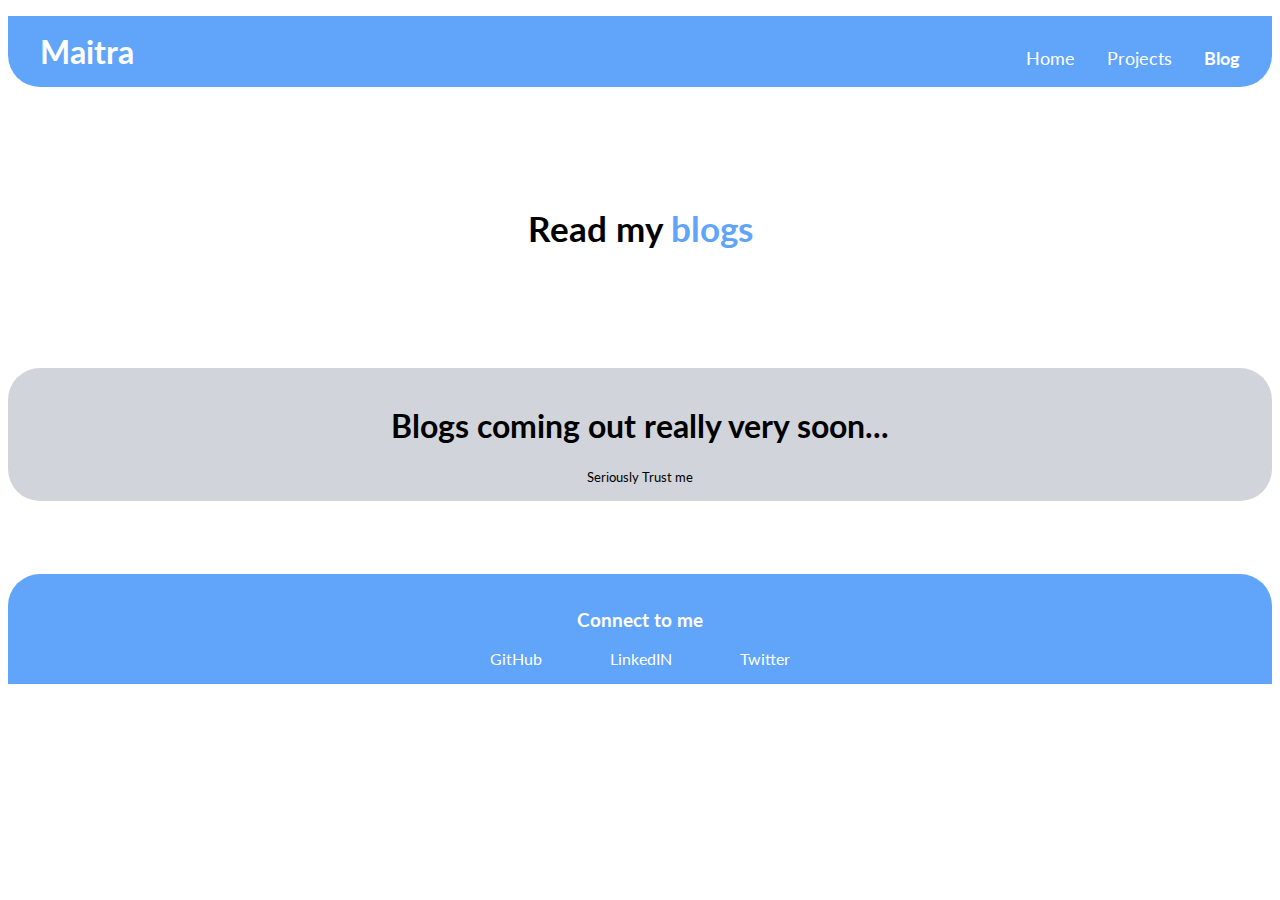
==== blogs.html @ 742de064 "blog basics done" ====
<!DOCTYPE html>
<html lang="en">
<head>
    <meta charset="UTF-8">
    <meta http-equiv="X-UA-Compatible" content="IE=edge">
    <meta name="viewport" content="width=device-width, initial-scale=1.0">
    <title>Blogs</title>
    <link href="styles.css" rel="stylesheet" />
</head>
<body>
    
    <!-- Nav Bar-->

    <div class="navbar">
        
        
        <ul class="unordered">
            <a class="nav-header" href="link"> Maitra</a>
            <a class="links" id="active" href="blogs.html"> Blog</a>
            <a class="links" href="projects.html"> Projects</a>
            <a class="links" href="index.html"> Home</a> 
        </ul>


    </div>

    <header>
        
        <h1 style="text-align: center;">Read my <span class="inverted"> blogs </span></h1>

    </header>

    <section class="project-ow">

        <h1>Blogs coming out really very soon...</h1>
        <small>Seriously Trust me</small>

    </section>
<br><br><br>
    <footer class="footer">
        
        
        <ul class="unordered">
            <h3 class="footer-title"> Connect to me </h3>
            <a class="footer-links" href="https://github.com/maitrakhatri" > GitHub</a> 
            <a class="footer-links" href="https://www.linkedin.com/in/maitrakhatri/" > LinkedIN</a> 
            <a class="footer-links" href="https://twitter.com/maitrakhatri" > Twitter</a> 
        </ul>


    </footer>

</body>
</html>
---- styles.css ----
@import url('https://fonts.googleapis.com/css2?family=Lato:wght@500&display=swap');

:root {
    --bg-color: white;
    --plight: #93C5FD;
    --pdark: #60A5FA;
    --pfont: Lato;
    --offwhite: #D1D5DB;

}

body {
        background-color: var(--bg-color);
        font-family: var(--pfont)
}

.navbar {
    background-color: var(--pdark);
    max-height: 200px;
    border-bottom-left-radius: 2rem;
    border-bottom-right-radius: 2rem;
}

.nav-header {
    color: white;
    font-size: 2rem;
    text-align: left;
    text-decoration-line: none;
    font-weight: bold;
    padding-left: 1rem ;
}

.unordered {
    list-style: none;
    padding: 1rem;
}

.unordered .links {
    padding: 1rem;
    color: white;
    text-decoration-line: none;
    font-size: 1rem;
    float: right;
    font-size: 1.1rem;
}

#active {
    font-weight: bolder;
}

span {
    color: var(--pdark);
}

header {
    background-color: var(--bg-color);
    padding: 4rem;
    margin: 2rem;
    font-weight: bold;
    font-size: 1.1rem;
}

.image {
    max-width: 250px;
    float: left;
    padding-right: 10rem;
}

.header-title {
    color: var(--pdark);
}

.tech {
    padding: 1rem;
    background-color: var(--offwhite);
    text-align: center;
}

.projects {
    padding: 1rem;
    text-align: center;
}

.primary-btn {
    text-decoration-line: none;
    background-color: var(--pdark);
    padding: .7rem;
    border-radius: 2rem;
    color: white;
    
}

.blogs {
    padding: 1rem;
    margin-top: 1rem;
    background-color: var(--offwhite);
    text-align: center;
}

.secondary-btn {
    text-decoration-line: none;
    background-color: white;
    padding: .7rem;
    border-radius: 2rem;
    color: var(--pdark);
    border-style: solid;
    border-width: thin;
    margin: 1rem;
}

.footer {
    background-color: var(--pdark);
    max-height: 125px;
    border-top-left-radius: 2rem;
    border-top-right-radius: 2rem;
    text-align: center;
}

.footer-title {
    color: white;

}

.footer-links {
    color: white;
    text-decoration-line: none;
    padding: 2rem;
}

.project-ow {
    padding: 1rem;
    background-color: var(--offwhite);
    border-radius: 2rem;
    margin: auto;
    max-height: 250px;
    text-align: center;
}

.project-w {
    padding: 1rem;
    border-radius: 2rem;
    text-align: center;
    
}
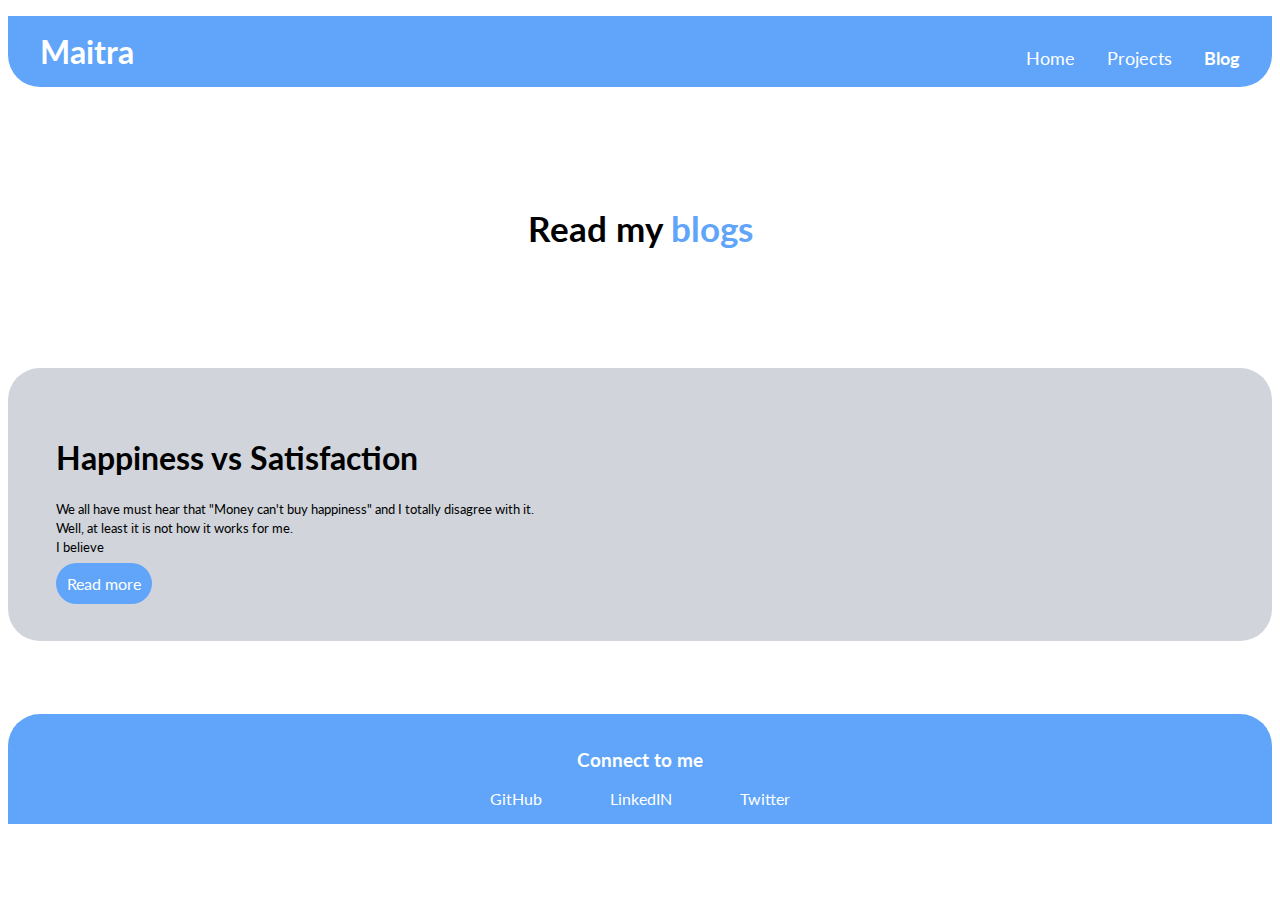
==== commit 67c868d1: "added blogs" ====
--- a/blogs.html
+++ b/blogs.html
@@ -30,12 +30,19 @@
 
     </header>
 
-    <section class="project-ow">
+    <section class="blog-ow">
 
-        <h1>Blogs coming out really very soon...</h1>
-        <small>Seriously Trust me</small>
+        <h1>Happiness vs Satisfaction</h1>
+        <small>We all have must hear that "Money can't buy happiness" and I totally disagree with it.<br>
+
+            Well, at least it is not how it works for me.<br>
+            
+            I believe </small><br><br>
+        <a href="https://maitrak.wixsite.com/maitrakhatri/post/happiness-vs-satisfaction" class="primary-btn"> Read more</a>
 
     </section>
+
+
 <br><br><br>
     <footer class="footer">
         
--- a/styles.css
+++ b/styles.css
@@ -141,4 +141,12 @@
     border-radius: 2rem;
     text-align: center;
     
+}
+
+.blog-ow {
+    padding: 3rem;
+    background-color: var(--offwhite);
+    border-radius: 2rem;
+    margin: auto;
+    max-height: 250px;
 }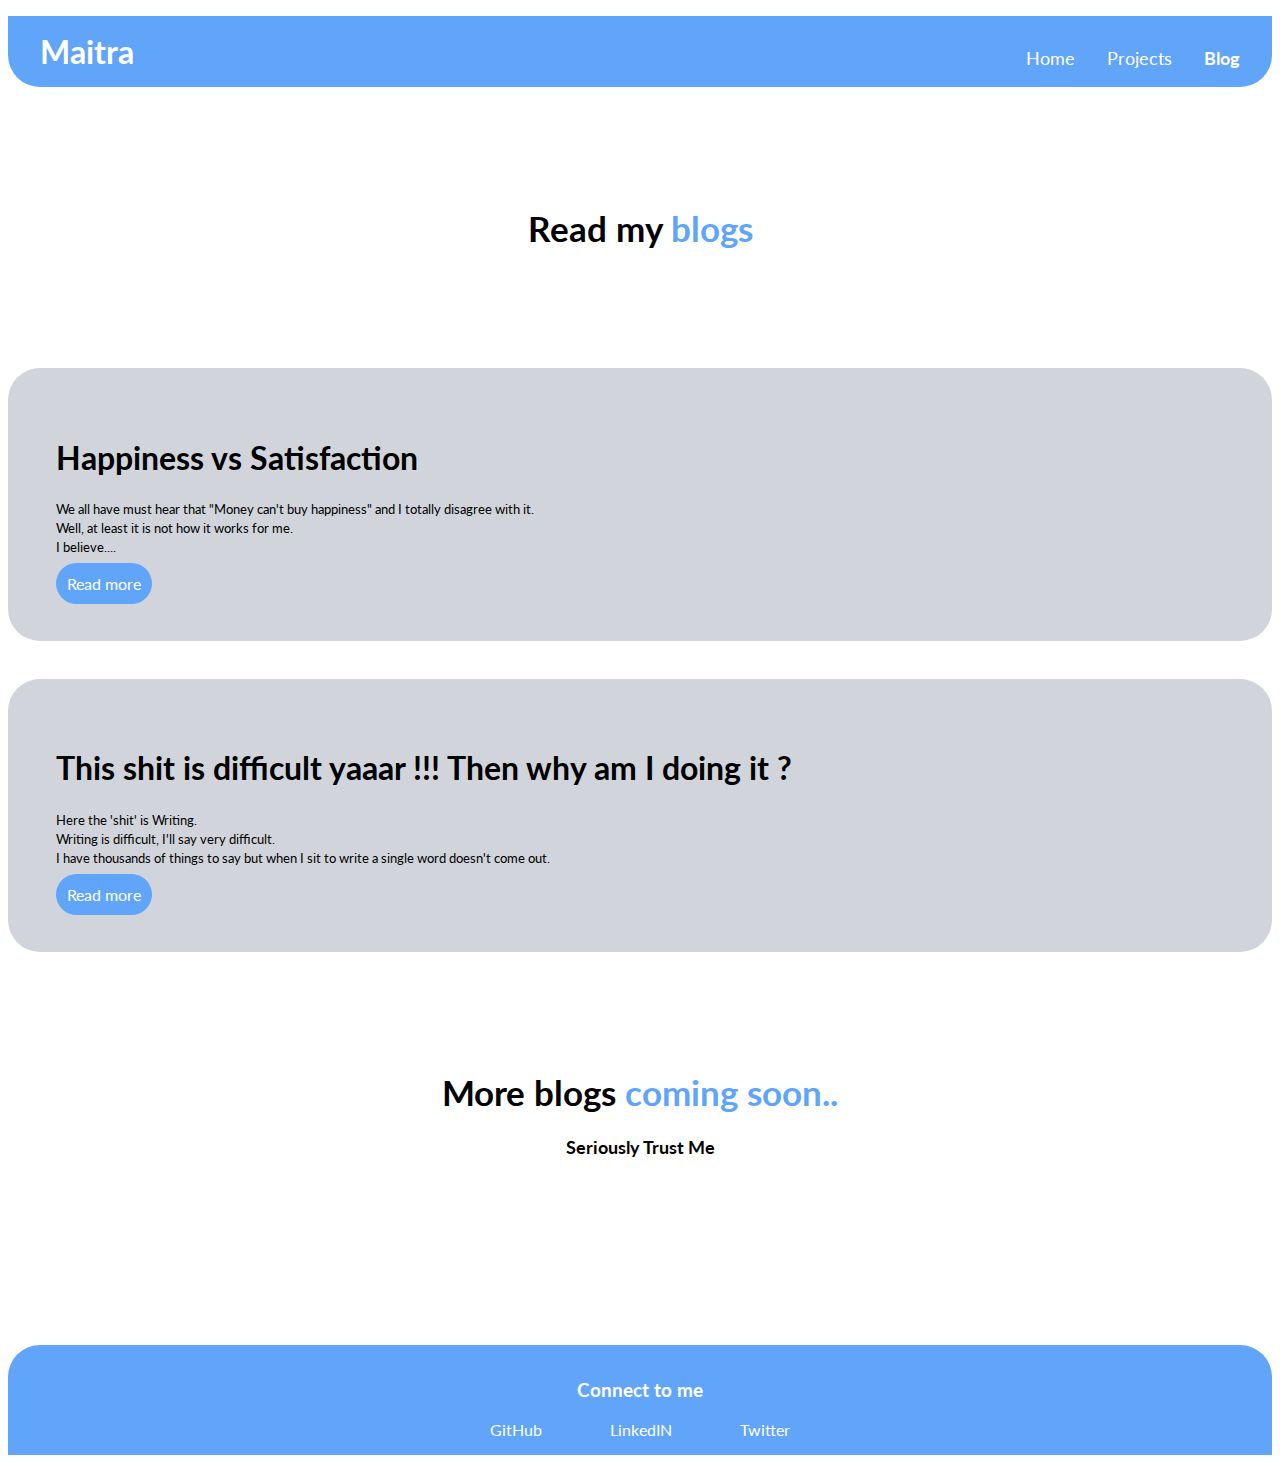
==== commit de3f78e8: "added more blogs" ====
--- a/blogs.html
+++ b/blogs.html
@@ -37,11 +37,26 @@
 
             Well, at least it is not how it works for me.<br>
             
-            I believe </small><br><br>
+            I believe.... </small><br><br>
         <a href="https://maitrak.wixsite.com/maitrakhatri/post/happiness-vs-satisfaction" class="primary-btn"> Read more</a>
 
     </section>
+<br><br>
+    <section class="blog-ow">
 
+        <h1>This shit is difficult yaaar !!! Then why am I doing it ?</h1>
+        <small>Here the 'shit' is Writing. <br>Writing is difficult, I'll say very difficult.<br>
+             I have thousands of things to say but when I sit to write a single word doesn't come out.  </small><br><br>
+        <a href="https://maitrak.wixsite.com/maitrakhatri/post/this-shit-is-difficult-yaaar-then-why-am-i-doing-it" class="primary-btn"> Read more</a>
+
+    </section>
+
+    <header>
+        
+        <h1 style="text-align: center;">More blogs <span class="inverted"> coming soon.. </span></h1>
+        <p style="text-align: center;">Seriously Trust Me</p>
+
+    </header>
 
 <br><br><br>
     <footer class="footer">
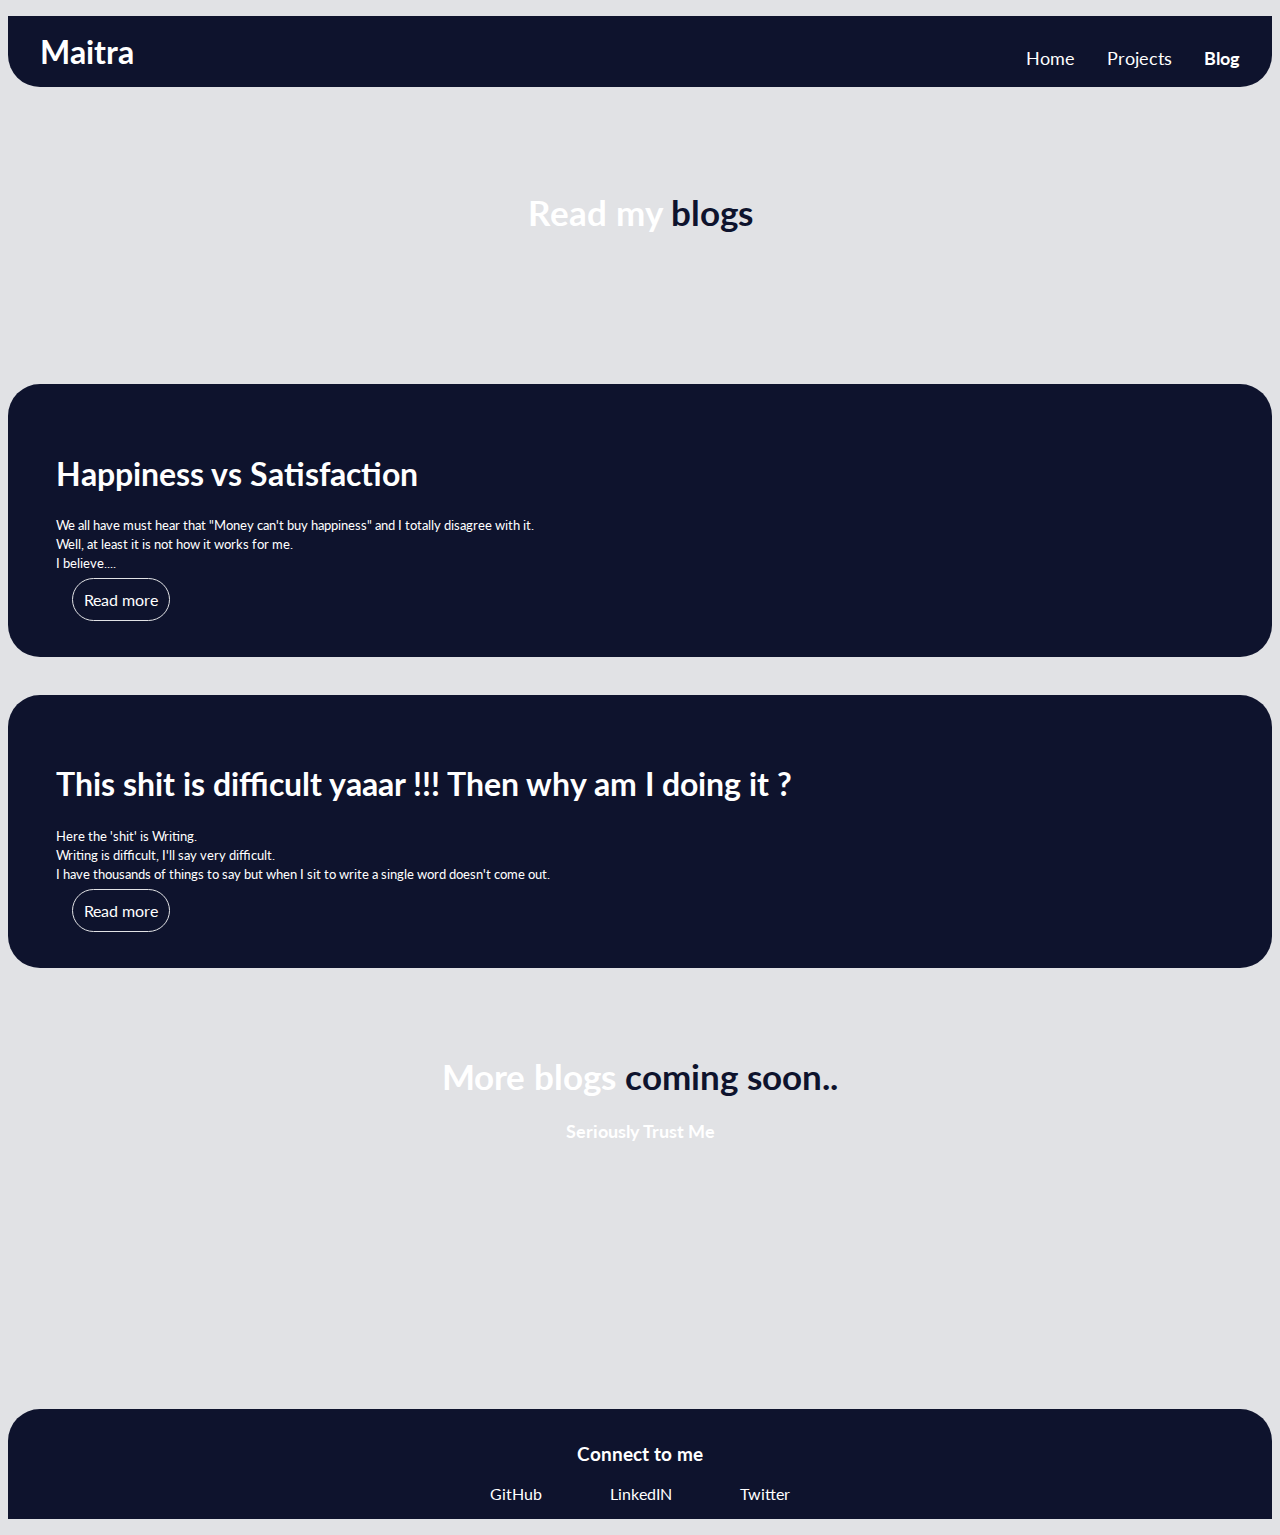
==== commit 07d8fe13: "nav link updated to redirect to homepage" ====
--- a/blogs.html
+++ b/blogs.html
@@ -15,7 +15,7 @@
         
         
         <ul class="unordered">
-            <a class="nav-header" href="link"> Maitra</a>
+            <a class="nav-header" href="index.html"> Maitra</a>
             <a class="links" id="active" href="blogs.html"> Blog</a>
             <a class="links" href="projects.html"> Projects</a>
             <a class="links" href="index.html"> Home</a> 
--- a/styles.css
+++ b/styles.css
@@ -1,17 +1,18 @@
 @import url('https://fonts.googleapis.com/css2?family=Lato:wght@500&display=swap');
 
 :root {
-    --bg-color: white;
-    --plight: #93C5FD;
-    --pdark: #60A5FA;
+    --bg-color: #E1E2E5;
+    --pdark: #0E132D;
     --pfont: Lato;
-    --offwhite: #D1D5DB;
+    --offwhite: #0E132D;
 
 }
 
 body {
         background-color: var(--bg-color);
-        font-family: var(--pfont)
+        font-family: var(--pfont);
+        color: white;
+        
 }
 
 .navbar {
@@ -19,6 +20,7 @@
     max-height: 200px;
     border-bottom-left-radius: 2rem;
     border-bottom-right-radius: 2rem;
+    
 }
 
 .nav-header {
@@ -55,7 +57,7 @@
 header {
     background-color: var(--bg-color);
     padding: 4rem;
-    margin: 2rem;
+    margin-bottom: 4rem;
     font-weight: bold;
     font-size: 1.1rem;
 }
@@ -64,11 +66,16 @@
     max-width: 250px;
     float: left;
     padding-right: 10rem;
+    
 }
 
-.header-title {
+.header-title, .header-text {
+    margin-top: 3rem;
     color: var(--pdark);
+    
 }
+
+
 
 .tech {
     padding: 1rem;
@@ -79,6 +86,7 @@
 .projects {
     padding: 1rem;
     text-align: center;
+    color: var(--pdark);
 }
 
 .primary-btn {
@@ -87,6 +95,10 @@
     padding: .7rem;
     border-radius: 2rem;
     color: white;
+    border-style: solid;
+    border-color: var(--bg-color);
+    border-width: thin;
+    margin: 1rem;
     
 }
 
@@ -114,6 +126,7 @@
     border-top-left-radius: 2rem;
     border-top-right-radius: 2rem;
     text-align: center;
+    margin-top: 4rem;
 }
 
 .footer-title {
@@ -131,7 +144,7 @@
     padding: 1rem;
     background-color: var(--offwhite);
     border-radius: 2rem;
-    margin: auto;
+    margin-bottom: 1re;
     max-height: 250px;
     text-align: center;
 }
@@ -140,7 +153,7 @@
     padding: 1rem;
     border-radius: 2rem;
     text-align: center;
-    
+    color: var(--pdark);
 }
 
 .blog-ow {
@@ -149,4 +162,5 @@
     border-radius: 2rem;
     margin: auto;
     max-height: 250px;
-}+}
+
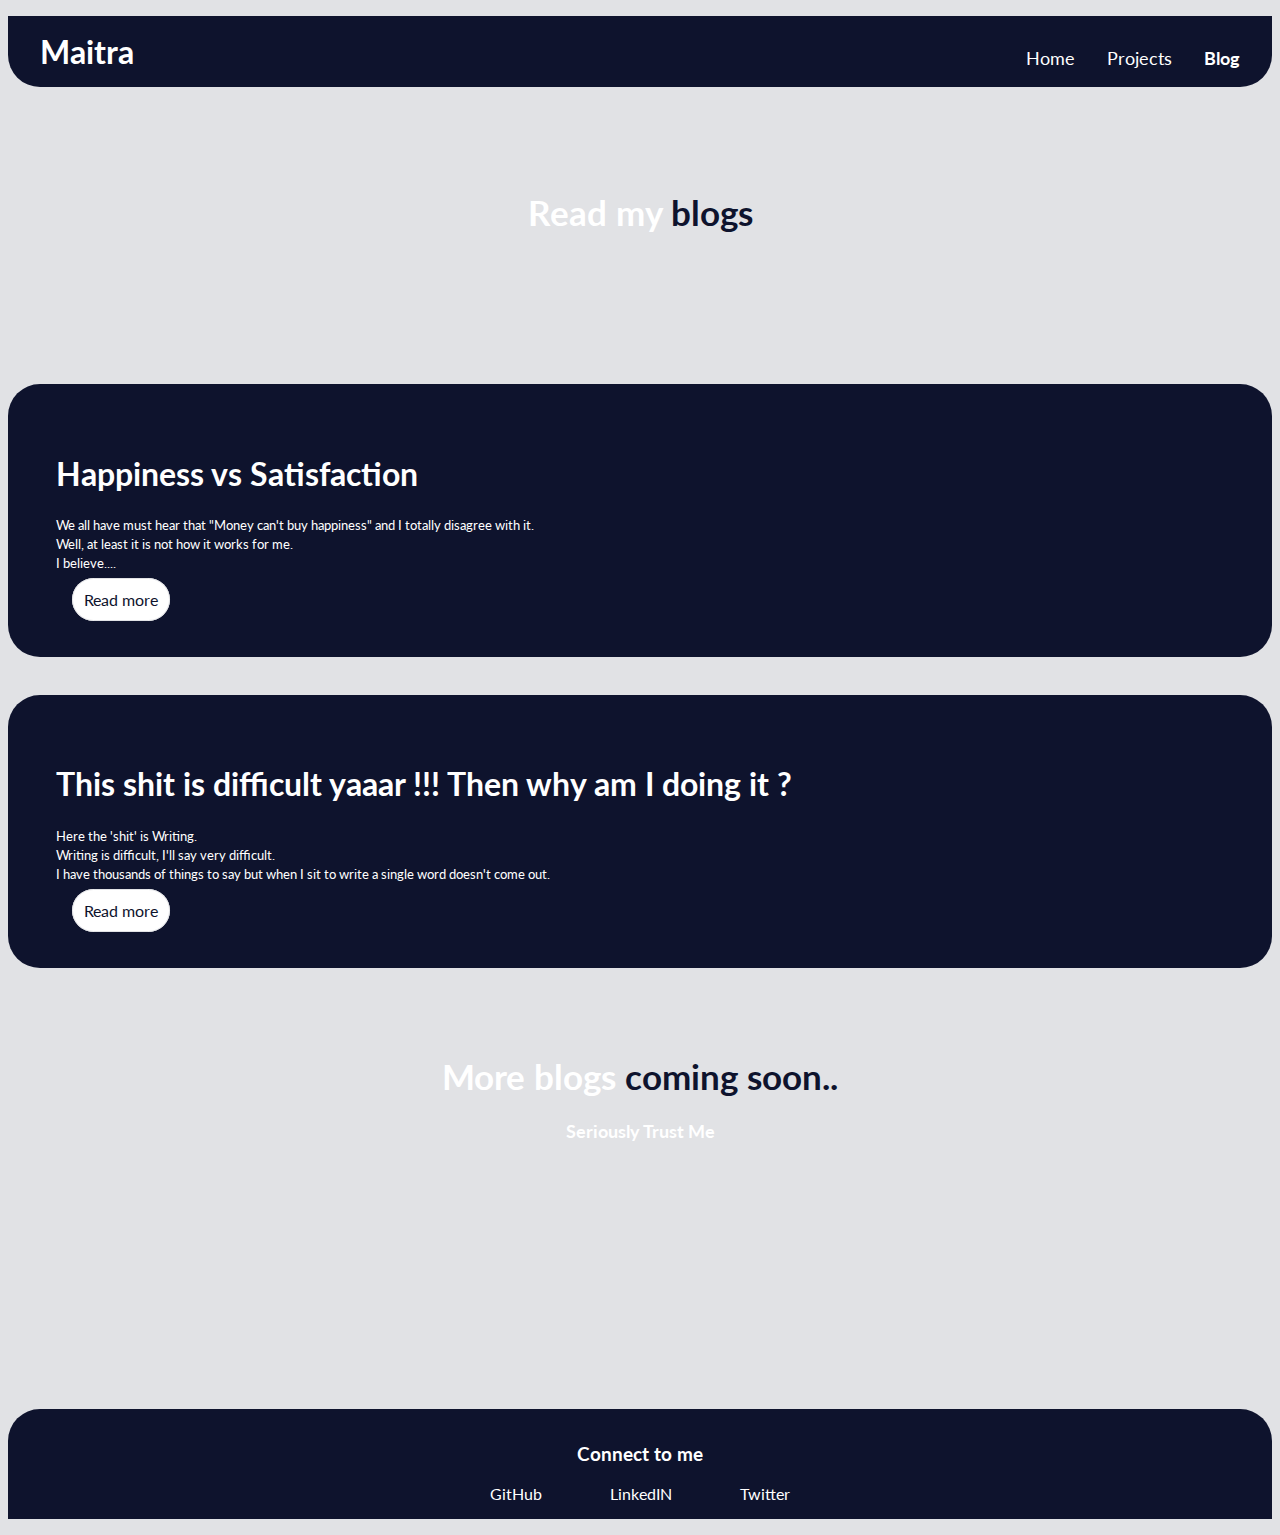
==== commit 8a1fd92e: "all links open in new tab except navbar links" ====
--- a/blogs.html
+++ b/blogs.html
@@ -6,6 +6,7 @@
     <meta name="viewport" content="width=device-width, initial-scale=1.0">
     <title>Blogs</title>
     <link href="styles.css" rel="stylesheet" />
+    <base target="_blank">
 </head>
 <body>
     
@@ -15,10 +16,10 @@
         
         
         <ul class="unordered">
-            <a class="nav-header" href="index.html"> Maitra</a>
-            <a class="links" id="active" href="blogs.html"> Blog</a>
-            <a class="links" href="projects.html"> Projects</a>
-            <a class="links" href="index.html"> Home</a> 
+            <a class="nav-header" href="index.html" target="_self"> Maitra</a>
+            <a class="links" id="active" href="blogs.html" target="_self"> Blog</a>
+            <a class="links" href="projects.html" target="_self"> Projects</a>
+            <a class="links" href="index.html" target="_self"> Home</a> 
         </ul>
 
 
--- a/styles.css
+++ b/styles.css
@@ -91,10 +91,10 @@
 
 .primary-btn {
     text-decoration-line: none;
-    background-color: var(--pdark);
+    background-color: white;
     padding: .7rem;
     border-radius: 2rem;
-    color: white;
+    color: var(--pdark);
     border-style: solid;
     border-color: var(--bg-color);
     border-width: thin;
@@ -111,10 +111,10 @@
 
 .secondary-btn {
     text-decoration-line: none;
-    background-color: white;
+    background-color: var(--pdark);
     padding: .7rem;
     border-radius: 2rem;
-    color: var(--pdark);
+    color: white;
     border-style: solid;
     border-width: thin;
     margin: 1rem;
@@ -144,17 +144,11 @@
     padding: 1rem;
     background-color: var(--offwhite);
     border-radius: 2rem;
-    margin-bottom: 1re;
-    max-height: 250px;
+    margin-bottom: 2rem;
     text-align: center;
+    margin-right: 2rem;
 }
 
-.project-w {
-    padding: 1rem;
-    border-radius: 2rem;
-    text-align: center;
-    color: var(--pdark);
-}
 
 .blog-ow {
     padding: 3rem;
@@ -164,3 +158,16 @@
     max-height: 250px;
 }
 
+ul {
+    list-style: none;
+}
+
+.project-ow a {
+    font-size: small;
+}
+
+.projects a {
+    background-color: var(--pdark);
+    color: white;
+    border: none;
+}